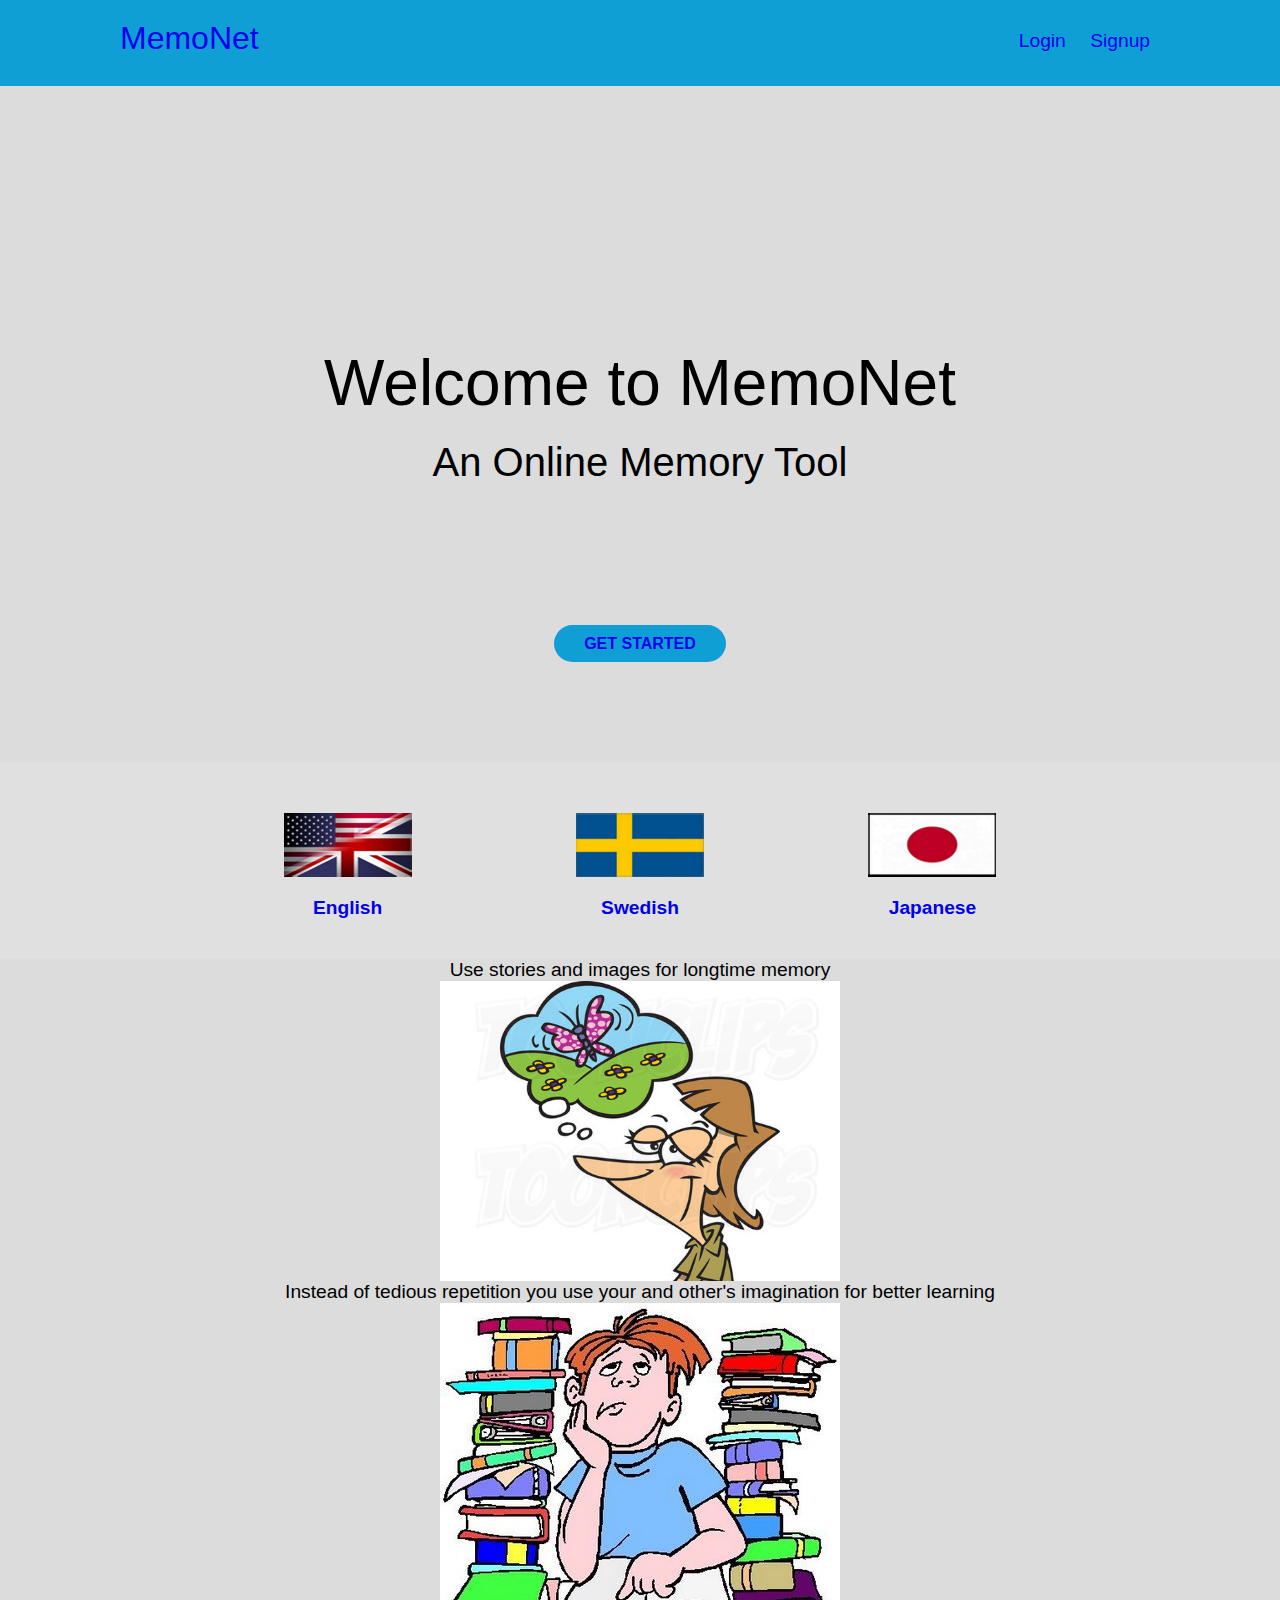
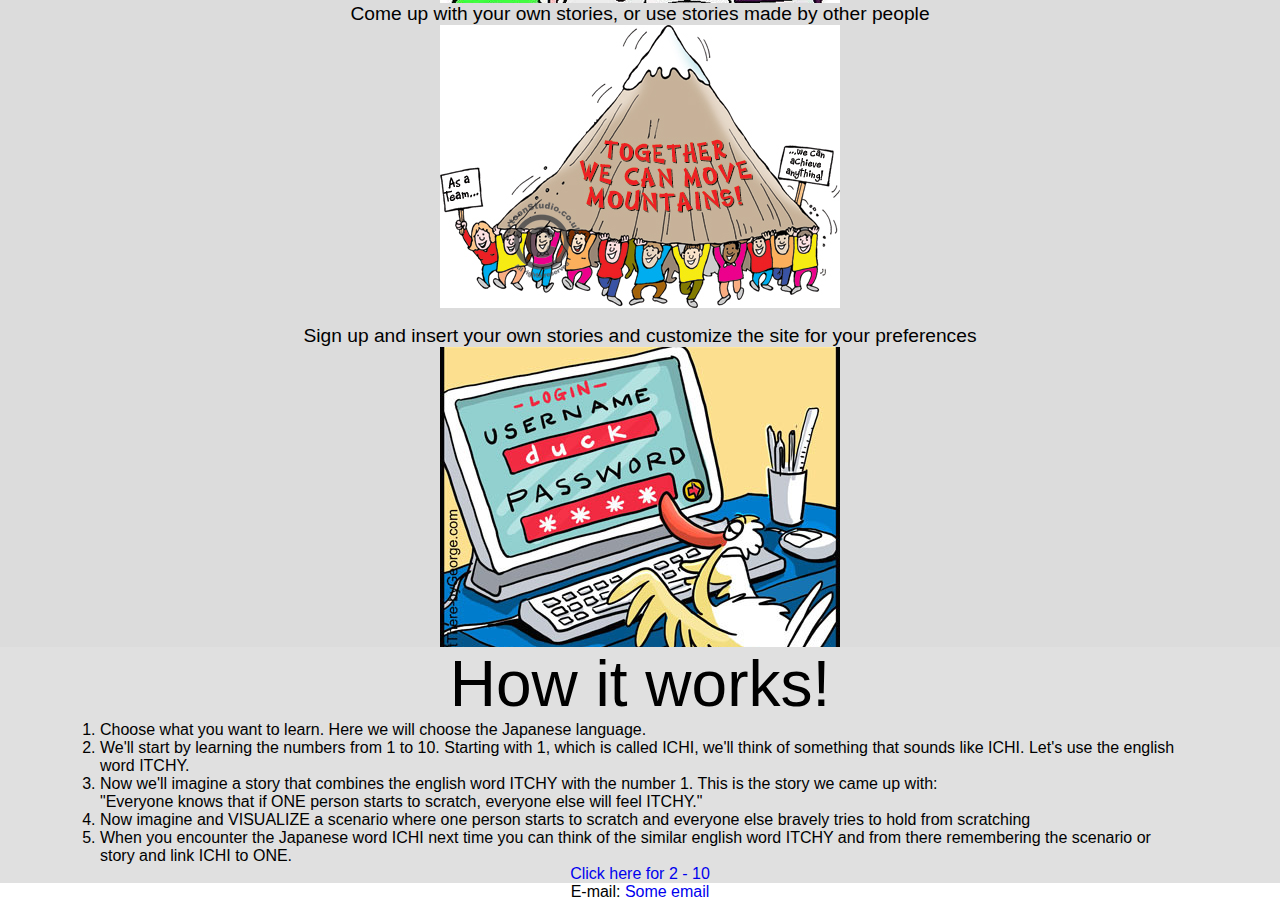
==== index.html @ 6870aa77 "added create user" ====
<!DOCTYPE html>
<html lang="en">
<head>
	<meta charset="utf-8">
	<meta name="author" content="Thomas Hedlund, Michael Hedlund">
	<meta name="description" content="Learn with memory stories">
	<meta name="keywords" content="Japanese, English, Svenska, Glossary">
	<meta name="viewport" content="width=device-width, initial-scale=1.0">
	<link href="style/reset.css" rel="stylesheet">
	<link href="style/style.css" rel="stylesheet">
	<link href="style/sprites.css" rel="stylesheet">
    <title>MemoNet</title>
</head>
<body>
	<header>
		<div id="headerContent">
			<a href="#" id="logo">MemoNet</a>
			<nav id="headerNav">
				<a href="#" id="login">Login</a>
				<a href="#" id="signup">Signup</a>
			</nav>
		</div>
	</header>
	<section id="welcome" class="sectionA">
		<div>
			<h1>Welcome to MemoNet</h1>
			<h2>An Online Memory Tool</h2>
			<nav>
			<a href="#" id="getStarted">GET STARTED</a>
			</nav>
		</div>
	</section>
	<section id="chooseLanguage" class="sectionB">
		<nav>
			<a href="#">
				<div id="english"></div>
				<h3>English</h3>
			</a>
			<a href="#">
				<div id="swedish"></div>
				<h3>Swedish</h3>
			</a>
			<a href="#">
				<div id="japanese"></div>
				<h3>Japanese</h3>
			</a>
		</nav>
	</section>
	<section id="description" class="sectionA">
		<div>
			<h3>Use stories and images for longtime memory</h3>
			<div class="picture" id="imagining"></div>
		</div>
		<div>
			<h3>Instead of tedious repetition you use your and other's imagination
				for better learning</h3>
			<div class="picture" id="studyHard"></div>
		</div>
		<div>
			<h3>Come up with your own stories, or use stories made by other people</h3>
			<div class="picture" id="workTogether"></div>
		</div>
		<div>
			<h3>Sign up and insert your own stories and customize the site for your preferences</h3>
			<div class="picture" id="createUser"></div>
		</div>
	</section>
	<section id="howItWorks" class="sectionB">
		<div>
			<h1>How it works!</h1>
			<ol>
				<li>Choose what you want to learn. Here we will choose the Japanese language.</li>
				<li>We'll start by learning the numbers from 1 to 10. Starting with 1, which is called ICHI, we'll think of something that sounds like ICHI.
					Let's use the english word ITCHY.</li>
				<li>Now we'll imagine a story that combines the english word ITCHY with the number 1. This is the story we came up with: <br>
					"Everyone knows that if ONE person starts to scratch, everyone else will feel ITCHY."</li>
				<li>Now imagine and VISUALIZE a scenario where one person starts to scratch and everyone else bravely tries to hold from scratching</li>
				<li>When you encounter the Japanese word ICHI next time you can think of the similar english word ITCHY and from there remembering the scenario or story and link ICHI to ONE.</li>
			</ol>
			<a href="#">Click here for 2 - 10</a>
		</div>
	</section>
	<footer>
		<p>E-mail: <a href="#">Some email</a></p>
	</footer>
</body>
</html>
---- style/style.css ----
body {
    font-family: Arial, sans-serif;
}
header {
    background: #109fd4;
    width: 100%;
    height: 86px;
    position: fixed;
    top: 0;
    left: 0;
    z-index: 100;
}
a {
    text-decoration: none;
}
a:hover {
    text-decoration: underline;
}
a:visited {
    color: inherit;
}
section {
    width: 100%;
}
.sectionA {
    background-color: #dcdcdc;
}
.sectionB {
    background-color: #e0e0e0;
}
section div, section nav {
    margin: 0 auto;
    width: 100%;
    max-width: 1080px;
    text-align: center;
}
footer {
    text-align: center;
}
h1 {
    font-size: 400%;
}
h2 {
    font-size: 250%;
}
h3 {
    font-size: 120%;
}
#headerContent {
    margin: 0 auto;
    width: 100%;
    max-width: 1080px;
}
#logo {
    font-size: 200%;
    margin: 20px;
    float: left;
    text-decoration: none;
}
#headerNav {
    float: right;
    padding: 30px 20px;
}
#login, #signup {
    font-size: 120%;
    padding: 10px;
}
#menuIcon {
    display: none;
    width: 40px;
    height: 40px;
    background: url(../img/menu-icon.png) center;
}
a:hover#menuIcon {
    border-radius: 4px 4px 0 0;
}
#welcome {
    margin-top: 86px;
}
#welcome div {
    padding-top: 200px;
    padding-bottom: 110px
}
#welcome h1 {
    padding-top: 60px;
}
#welcome h2 {
    padding-top: 20px;
}
#welcome nav {
    margin: 150px 0 0 0;
}
#welcome a {
    background: #109fd4;
    padding: 10px 30px;
    font-weight: bold;
    border-radius: 20px;
}
#chooseLanguage nav {
    padding: 50px 0 40px 0;
}
#chooseLanguage a {
    display: inline-block;
    margin: 0 80px;
}
#chooseLanguage h3 {
    padding-top: 20px;
    font-weight: bold;
}
.picture {
    margin: 0 auto;
}
#howItWorks ol {
    text-align: left;
}
---- style/sprites.css ----
#english, #swedish, #japanese {
    background-image: url(../img/flags.png);
    background-repeat: no-repeat;
}
#english {
    background-position: 0 0;
    width: 128px;
    height: 64px;
}
#swedish {
    background-position: 0 -64px;
    width: 128px;
    height: 64px;
}
#japanese {
    background-position: 0 -128px;
    width: 128px;
    height: 64px;
}
#imagining {
    background-image: url(../img/imagining.jpg);
    background-repeat: no-repeat;
    background-position: 0 0;
    width: 400px;
    height: 300px;
    background-size: 100% auto;
}
#studyHard {
    background-image: url(../img/study-hard.jpg);
    background-repeat: no-repeat;
    background-position: 0 0;
    width: 400px;
    height: 300px;
    background-size: 100% auto;
}
#workTogether {
    background-image: url(../img/workTogether.jpg);
    background-repeat: no-repeat;
    background-position: 0 0;
    width: 400px;
    height: 300px;
    background-size: 100% auto;
}
#createUser {
    background: url(../img/create-user.jpg) no-repeat 0 -45px;
    width: 400px;
    height: 300px;
    background-size: 100% auto;
}
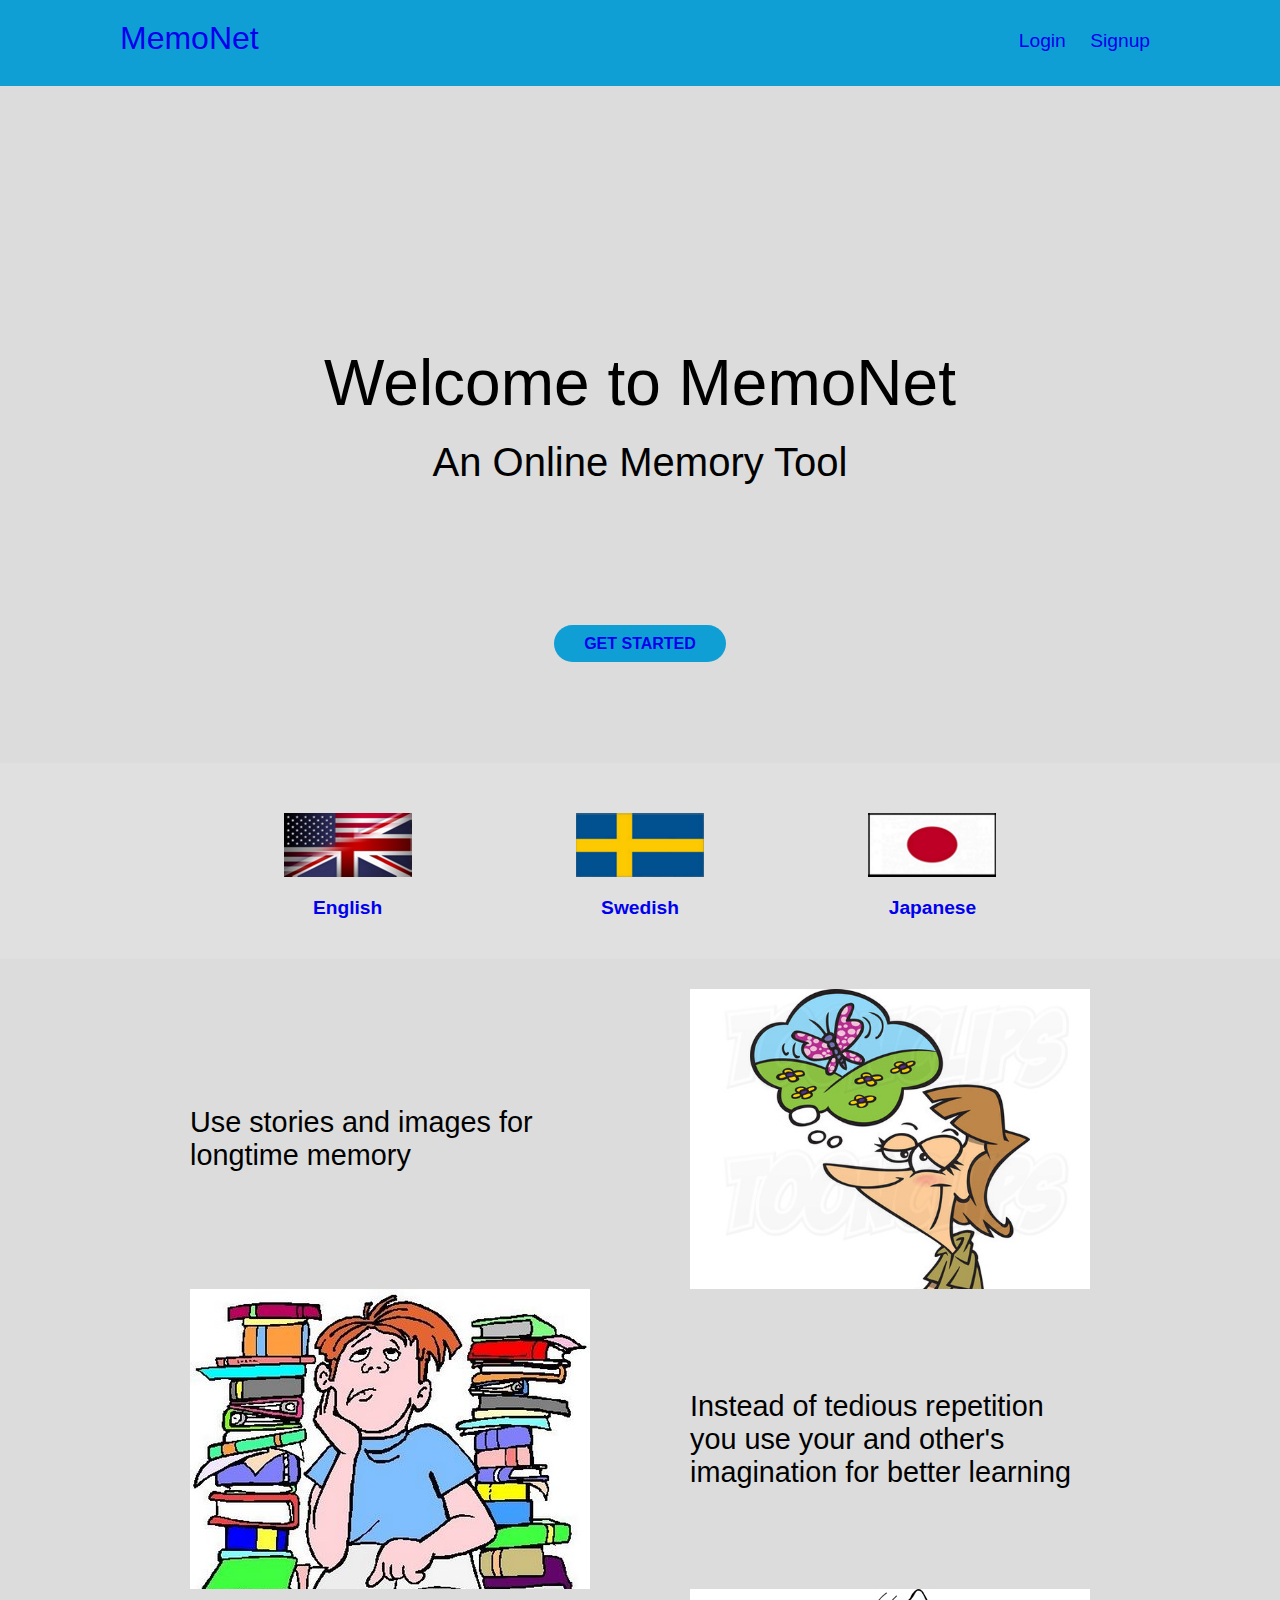
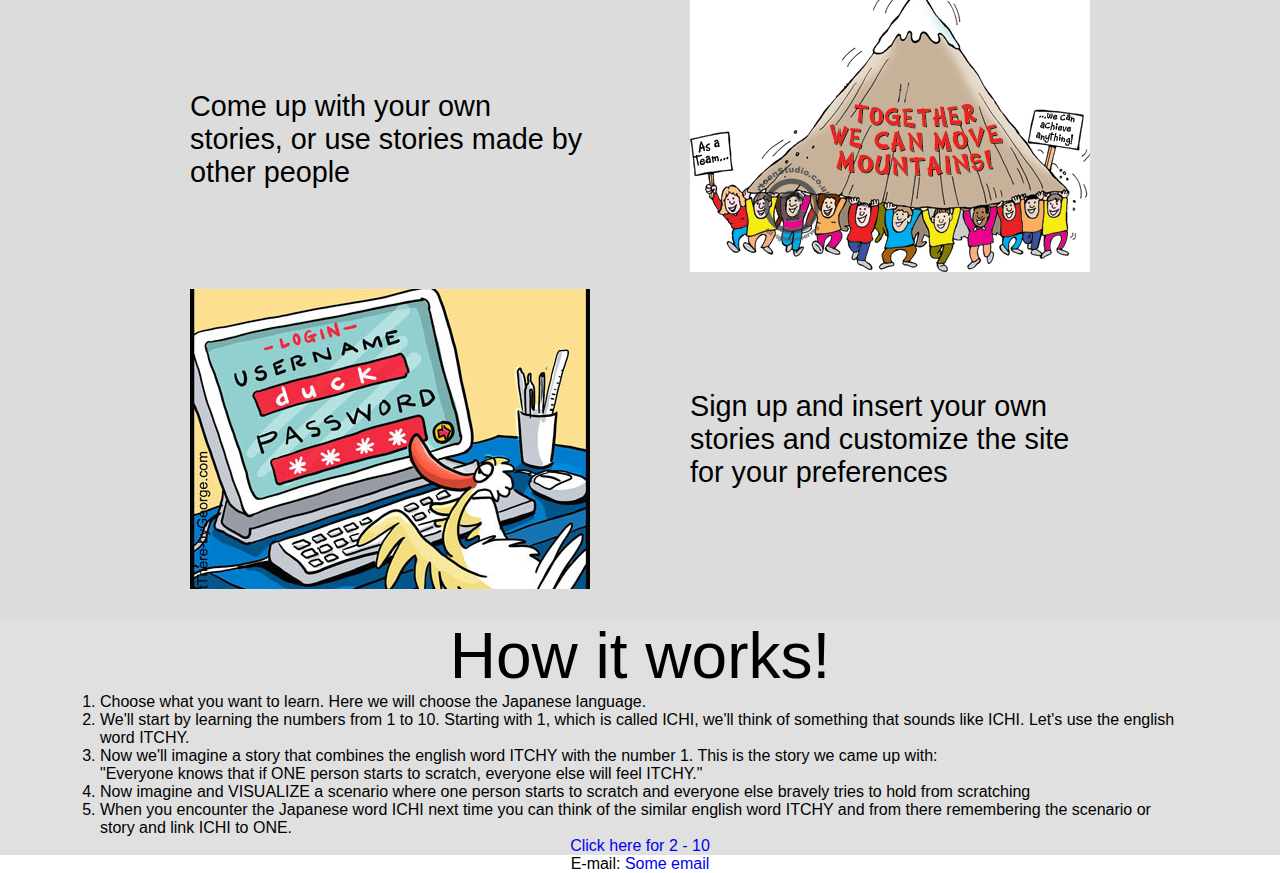
==== commit 66f8ff00: "fixed description div" ====
--- a/index.html
+++ b/index.html
@@ -10,6 +10,9 @@
 	<link href="style/style.css" rel="stylesheet">
 	<link href="style/sprites.css" rel="stylesheet">
     <title>MemoNet</title>
+	<!--[if lt IE 9]>
+  		<script src="https://oss.maxcdn.com/libs/html5shiv/3.7.0/html5shiv.js"></script>
+	<![endif]-->
 </head>
 <body>
 	<header>
@@ -47,22 +50,30 @@
 		</nav>
 	</section>
 	<section id="description" class="sectionA">
-		<div>
-			<h3>Use stories and images for longtime memory</h3>
-			<div class="picture" id="imagining"></div>
+		<div class="descriptionDiv">
+			<div class="left">
+				<h3>Use stories and images for longtime memory</h3>
+			</div>
+			<div class="picture right" id="imagining"></div>
 		</div>
-		<div>
-			<h3>Instead of tedious repetition you use your and other's imagination
-				for better learning</h3>
-			<div class="picture" id="studyHard"></div>
+		<div class="descriptionDiv">
+			<div class="right">
+				<h3>Instead of tedious repetition you use your and other's imagination
+					for better learning</h3>
+			</div>
+			<div class="picture left" id="studyHard"></div>
 		</div>
-		<div>
-			<h3>Come up with your own stories, or use stories made by other people</h3>
-			<div class="picture" id="workTogether"></div>
+		<div class="descriptionDiv">
+			<div class="left">
+				<h3>Come up with your own stories, or use stories made by other people</h3>
+			</div>
+			<div class="picture right" id="workTogether"></div>
 		</div>
-		<div>
-			<h3>Sign up and insert your own stories and customize the site for your preferences</h3>
-			<div class="picture" id="createUser"></div>
+		<div class="descriptionDiv">
+			<div class="right">
+				<h3>Sign up and insert your own stories and customize the site for your preferences</h3>
+			</div>
+			<div class="picture left" id="createUser"></div>
 		</div>
 	</section>
 	<section id="howItWorks" class="sectionB">
--- a/style/style.css
+++ b/style/style.css
@@ -1,5 +1,6 @@
-body {
+body * {
     font-family: Arial, sans-serif;
+    position: relative;
 }
 header {
     background: #109fd4;
@@ -108,8 +109,45 @@
     font-weight: bold;
 }
 .picture {
-    margin: 0 auto;
+    margin: 0 0;
+    display: inline-block;
+    width: 400px;
+    height: 300px;
+}
+.picture.right {
+    float: right;
+}
+.picture.left {
+    float: left;
 }
 #howItWorks ol {
     text-align: left;
+}
+#description {
+    padding-top: 30px;
+    padding-bottom: 30px;
+}
+.descriptionDiv {
+    display: block;
+    width: 900px;
+    height: 300px;
+    margin: 0 auto;
+}
+.descriptionDiv .left {
+    width: 400px;
+    height: 300px;
+    font-size: 150%;
+    display: flex;
+    align-items: center;
+    float: left;
+    text-align: left;
+}
+.descriptionDiv .right {
+    width: 400px;
+    height: 300px;
+    font-size: 150%;
+    display: flex;
+    align-items: center;
+    float: right;
+    text-align: left;
 }--- a/style/sprites.css
+++ b/style/sprites.css
@@ -21,8 +21,6 @@
     background-image: url(../img/imagining.jpg);
     background-repeat: no-repeat;
     background-position: 0 0;
-    width: 400px;
-    height: 300px;
     background-size: 100% auto;
 }
 #studyHard {
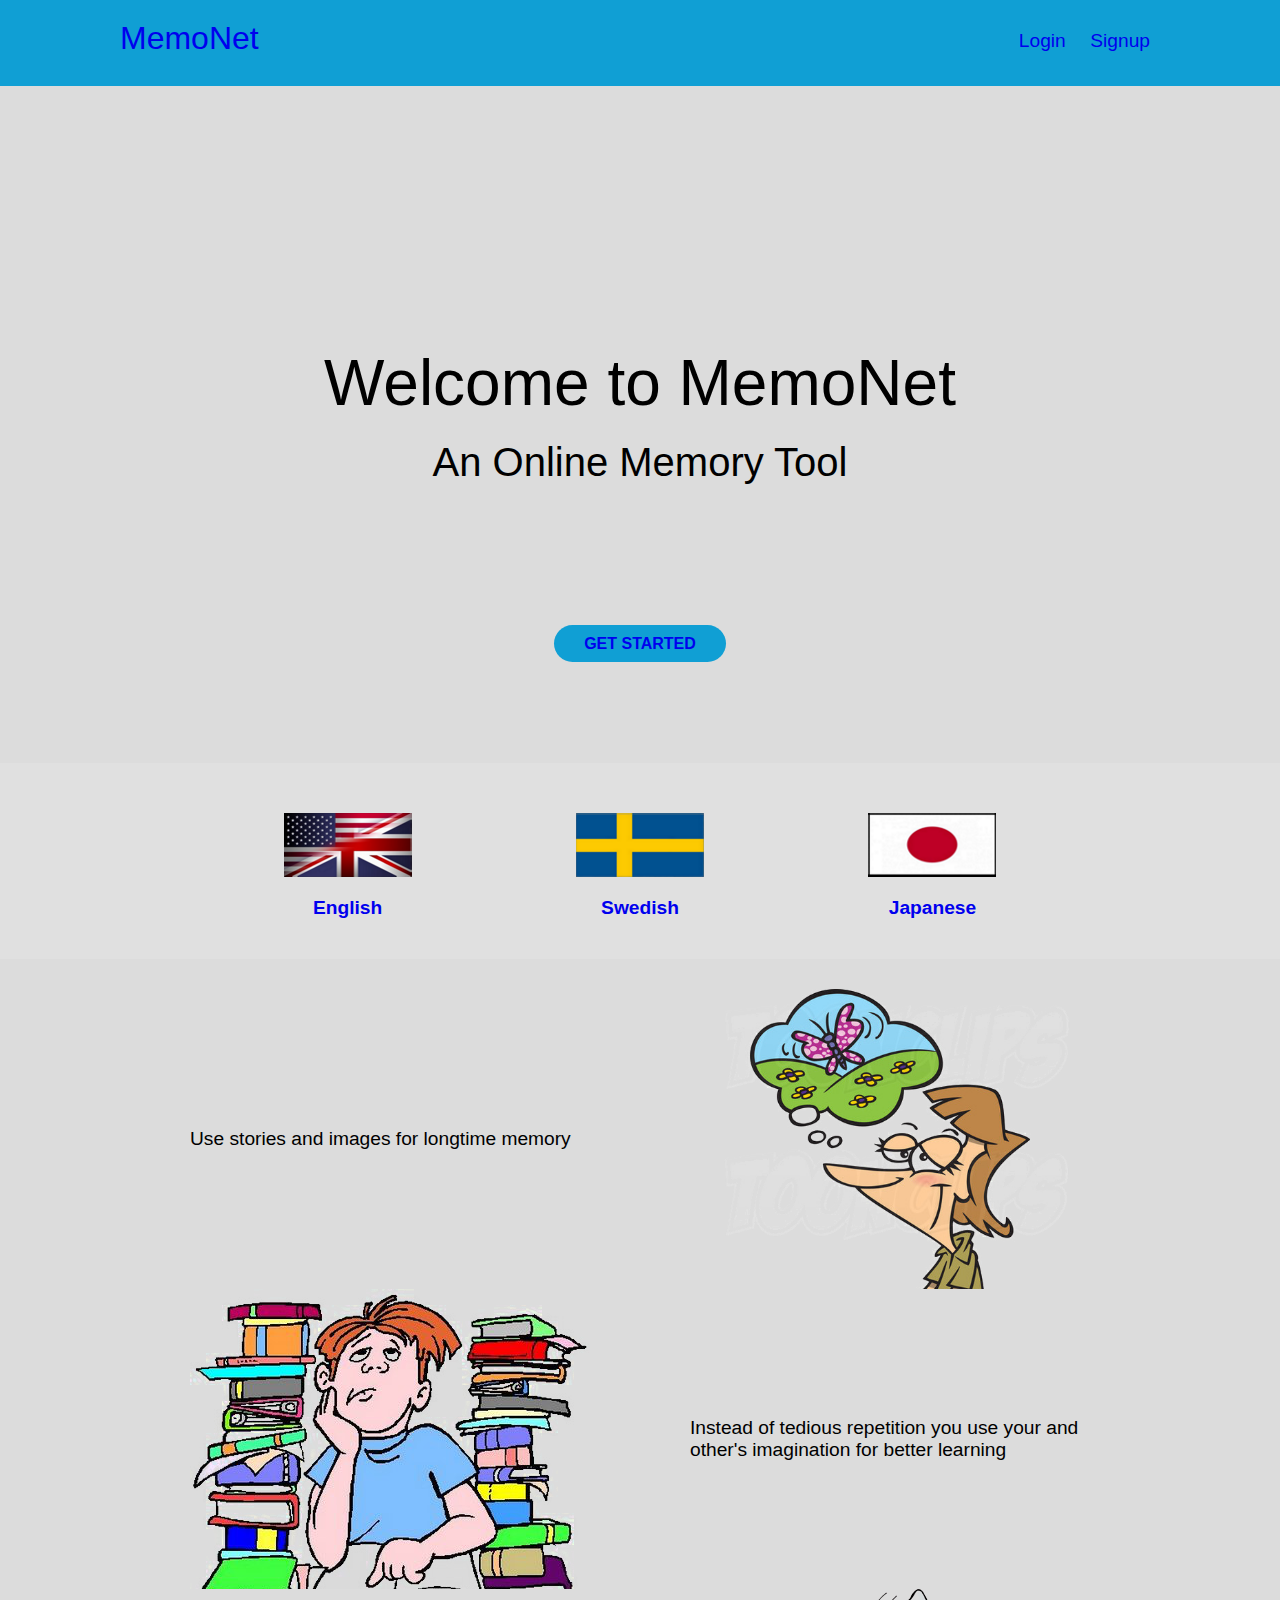
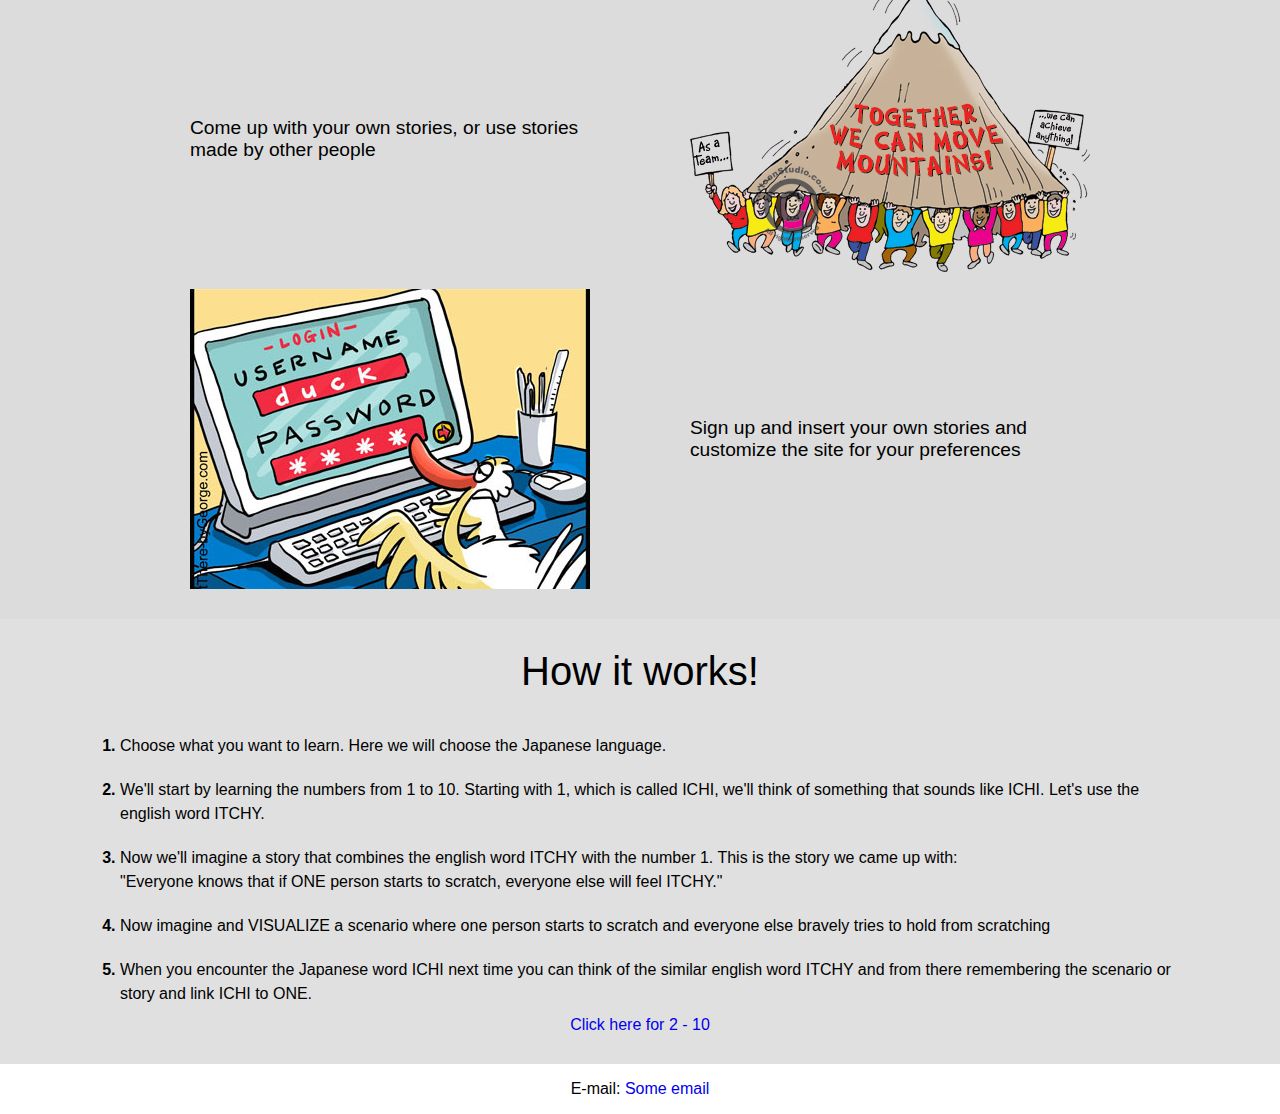
==== commit f6004521: "fixed howItWorks and footer styling" ====
--- a/index.html
+++ b/index.html
@@ -78,15 +78,15 @@
 	</section>
 	<section id="howItWorks" class="sectionB">
 		<div>
-			<h1>How it works!</h1>
+			<h2>How it works!</h1>
 			<ol>
-				<li>Choose what you want to learn. Here we will choose the Japanese language.</li>
-				<li>We'll start by learning the numbers from 1 to 10. Starting with 1, which is called ICHI, we'll think of something that sounds like ICHI.
-					Let's use the english word ITCHY.</li>
-				<li>Now we'll imagine a story that combines the english word ITCHY with the number 1. This is the story we came up with: <br>
-					"Everyone knows that if ONE person starts to scratch, everyone else will feel ITCHY."</li>
-				<li>Now imagine and VISUALIZE a scenario where one person starts to scratch and everyone else bravely tries to hold from scratching</li>
-				<li>When you encounter the Japanese word ICHI next time you can think of the similar english word ITCHY and from there remembering the scenario or story and link ICHI to ONE.</li>
+				<li><p>Choose what you want to learn. Here we will choose the Japanese language.</p></li>
+				<li><p>We'll start by learning the numbers from 1 to 10. Starting with 1, which is called ICHI, we'll think of something that sounds like ICHI.
+					Let's use the english word ITCHY.</p></li>
+				<li><p>Now we'll imagine a story that combines the english word ITCHY with the number 1. This is the story we came up with: <br>
+					"Everyone knows that if ONE person starts to scratch, everyone else will feel ITCHY."</p></li>
+				<li><p>Now imagine and VISUALIZE a scenario where one person starts to scratch and everyone else bravely tries to hold from scratching</p></li>
+				<li><p>When you encounter the Japanese word ICHI next time you can think of the similar english word ITCHY and from there remembering the scenario or story and link ICHI to ONE.</p></li>
 			</ol>
 			<a href="#">Click here for 2 - 10</a>
 		</div>
--- a/style/style.css
+++ b/style/style.css
@@ -36,6 +36,7 @@
     text-align: center;
 }
 footer {
+    padding: 1em 0;
     text-align: center;
 }
 h1 {
@@ -120,8 +121,24 @@
 .picture.left {
     float: left;
 }
+#howItWorks div {
+    padding-bottom: 30px;
+}
 #howItWorks ol {
     text-align: left;
+}
+#howItWorks li {
+    margin-left: 20px;
+    padding: 10px 0;
+    line-height: 150%;
+    font-weight: bold;
+}
+#howItWorks p {
+    font-weight: normal;
+    font-size: 100%;
+}
+#howItWorks h2 {
+    padding: 30px 0;
 }
 #description {
     padding-top: 30px;
@@ -136,7 +153,6 @@
 .descriptionDiv .left {
     width: 400px;
     height: 300px;
-    font-size: 150%;
     display: flex;
     align-items: center;
     float: left;
@@ -145,7 +161,6 @@
 .descriptionDiv .right {
     width: 400px;
     height: 300px;
-    font-size: 150%;
     display: flex;
     align-items: center;
     float: right;
--- a/style/sprites.css
+++ b/style/sprites.css
@@ -18,30 +18,24 @@
     height: 64px;
 }
 #imagining {
-    background-image: url(../img/imagining.jpg);
+    background-image: url(../img/imagining.png);
     background-repeat: no-repeat;
     background-position: 0 0;
     background-size: 100% auto;
 }
 #studyHard {
-    background-image: url(../img/study-hard.jpg);
+    background-image: url(../img/study-hard.png);
     background-repeat: no-repeat;
     background-position: 0 0;
-    width: 400px;
-    height: 300px;
     background-size: 100% auto;
 }
 #workTogether {
-    background-image: url(../img/workTogether.jpg);
+    background-image: url(../img/workTogether.png);
     background-repeat: no-repeat;
     background-position: 0 0;
-    width: 400px;
-    height: 300px;
     background-size: 100% auto;
 }
 #createUser {
     background: url(../img/create-user.jpg) no-repeat 0 -45px;
-    width: 400px;
-    height: 300px;
     background-size: 100% auto;
 }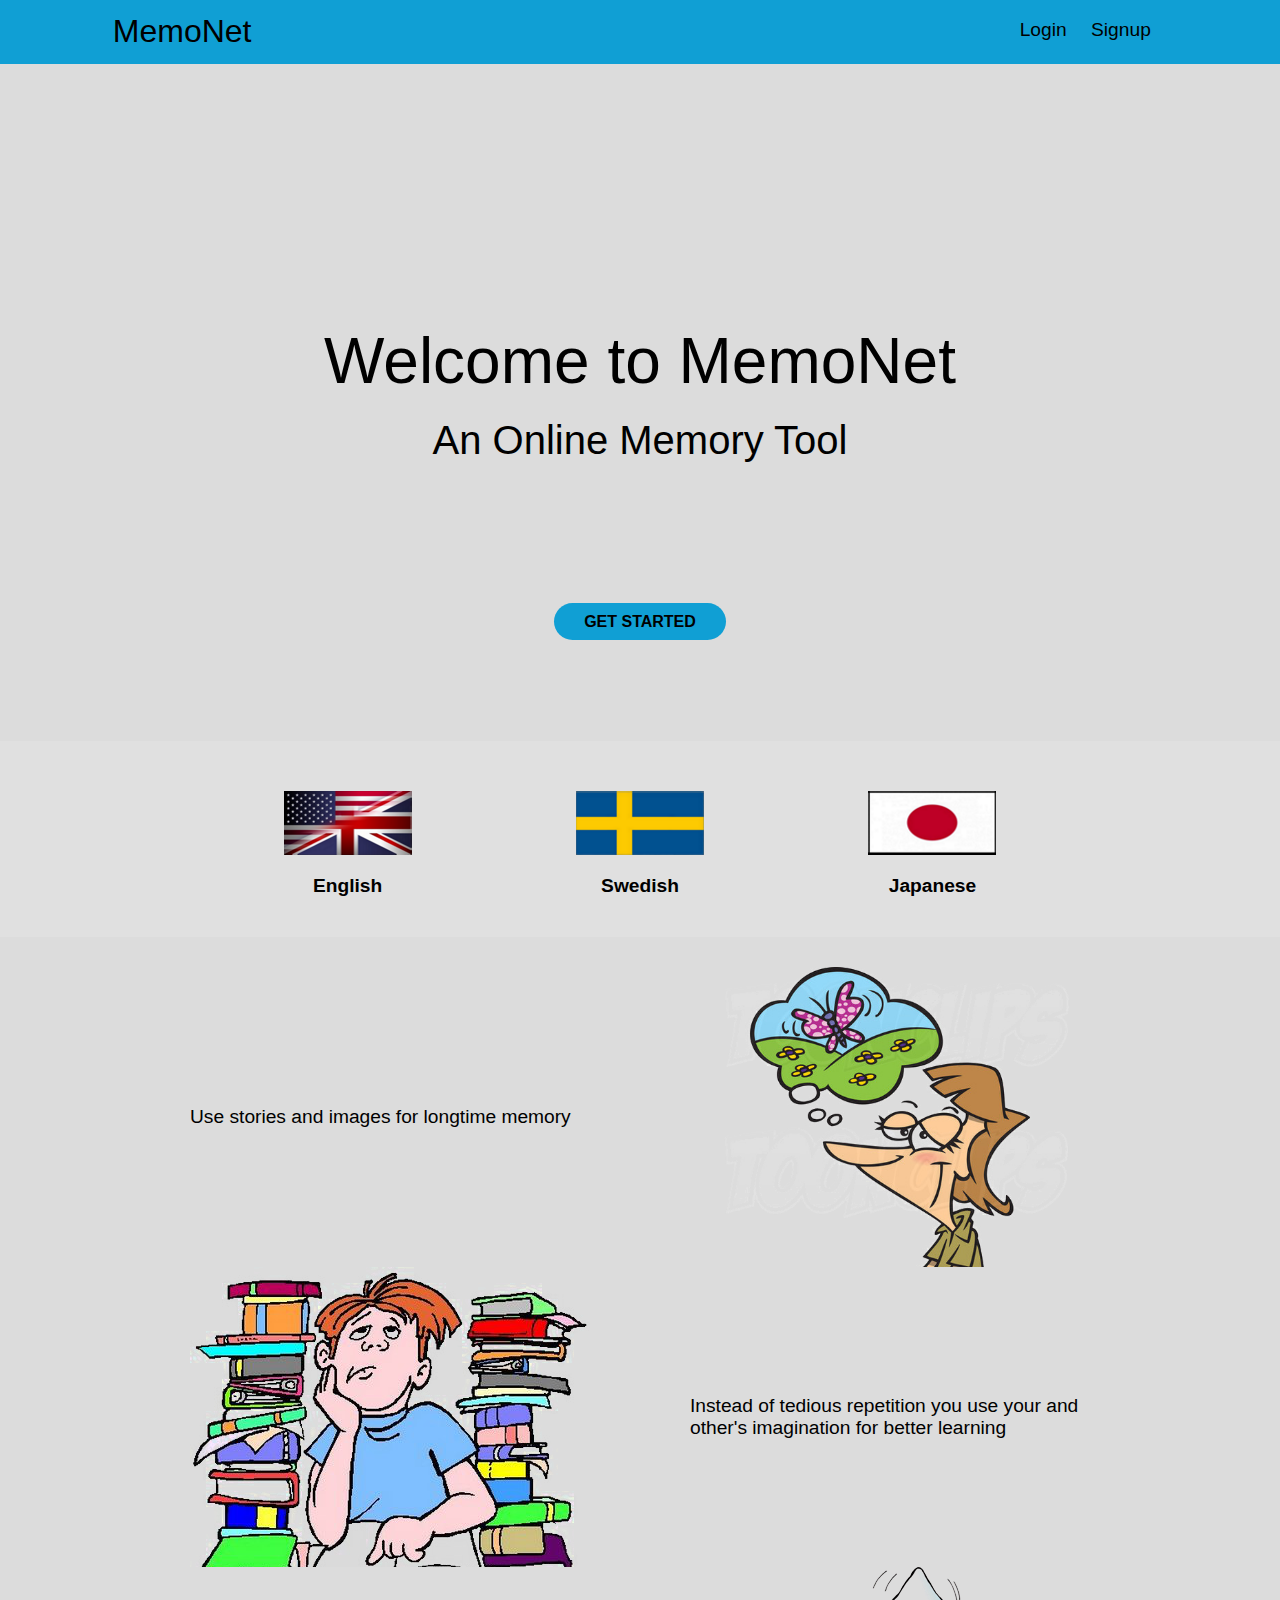
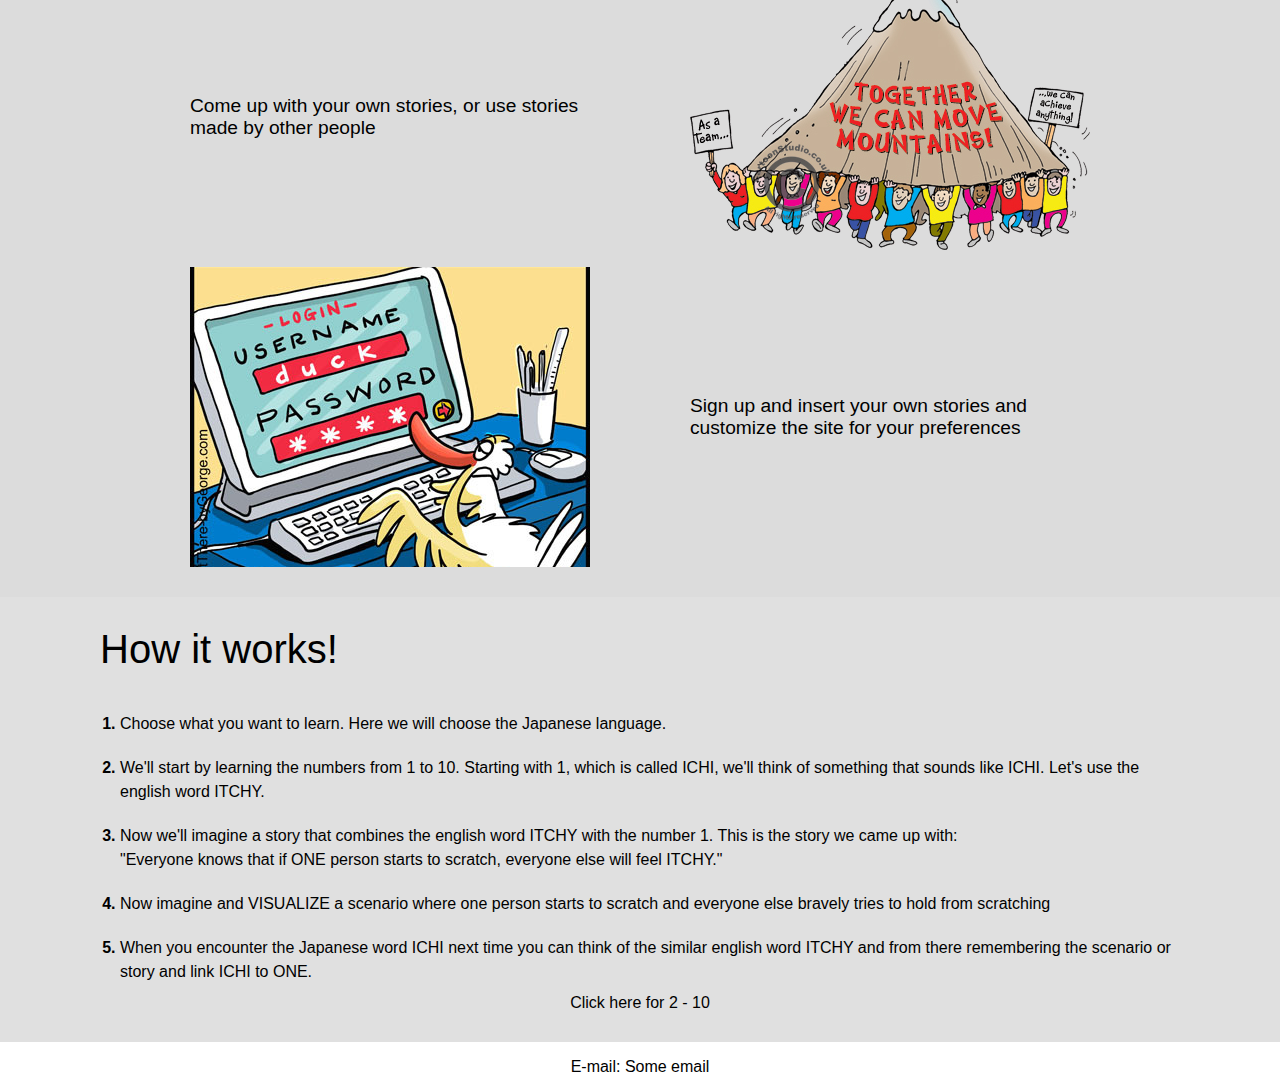
==== commit 337edd82: "added japanese.html" ====
--- a/index.html
+++ b/index.html
@@ -43,7 +43,7 @@
 				<div id="swedish"></div>
 				<h3>Swedish</h3>
 			</a>
-			<a href="#">
+			<a href="japanese.html">
 				<div id="japanese"></div>
 				<h3>Japanese</h3>
 			</a>
--- a/style/style.css
+++ b/style/style.css
@@ -5,7 +5,7 @@
 header {
     background: #109fd4;
     width: 100%;
-    height: 86px;
+    height: 4em;
     position: fixed;
     top: 0;
     left: 0;
@@ -13,6 +13,7 @@
 }
 a {
     text-decoration: none;
+    color: #000;
 }
 a:hover {
     text-decoration: underline;
@@ -55,13 +56,13 @@
 }
 #logo {
     font-size: 200%;
-    margin: 20px;
+    padding: 0.4em;
     float: left;
     text-decoration: none;
 }
 #headerNav {
     float: right;
-    padding: 30px 20px;
+    padding: 1.2em 1.2em;
 }
 #login, #signup {
     font-size: 120%;
@@ -77,7 +78,7 @@
     border-radius: 4px 4px 0 0;
 }
 #welcome {
-    margin-top: 86px;
+    margin-top: 4em;
 }
 #welcome div {
     padding-top: 200px;
@@ -139,6 +140,7 @@
 }
 #howItWorks h2 {
     padding: 30px 0;
+    text-align: left;
 }
 #description {
     padding-top: 30px;
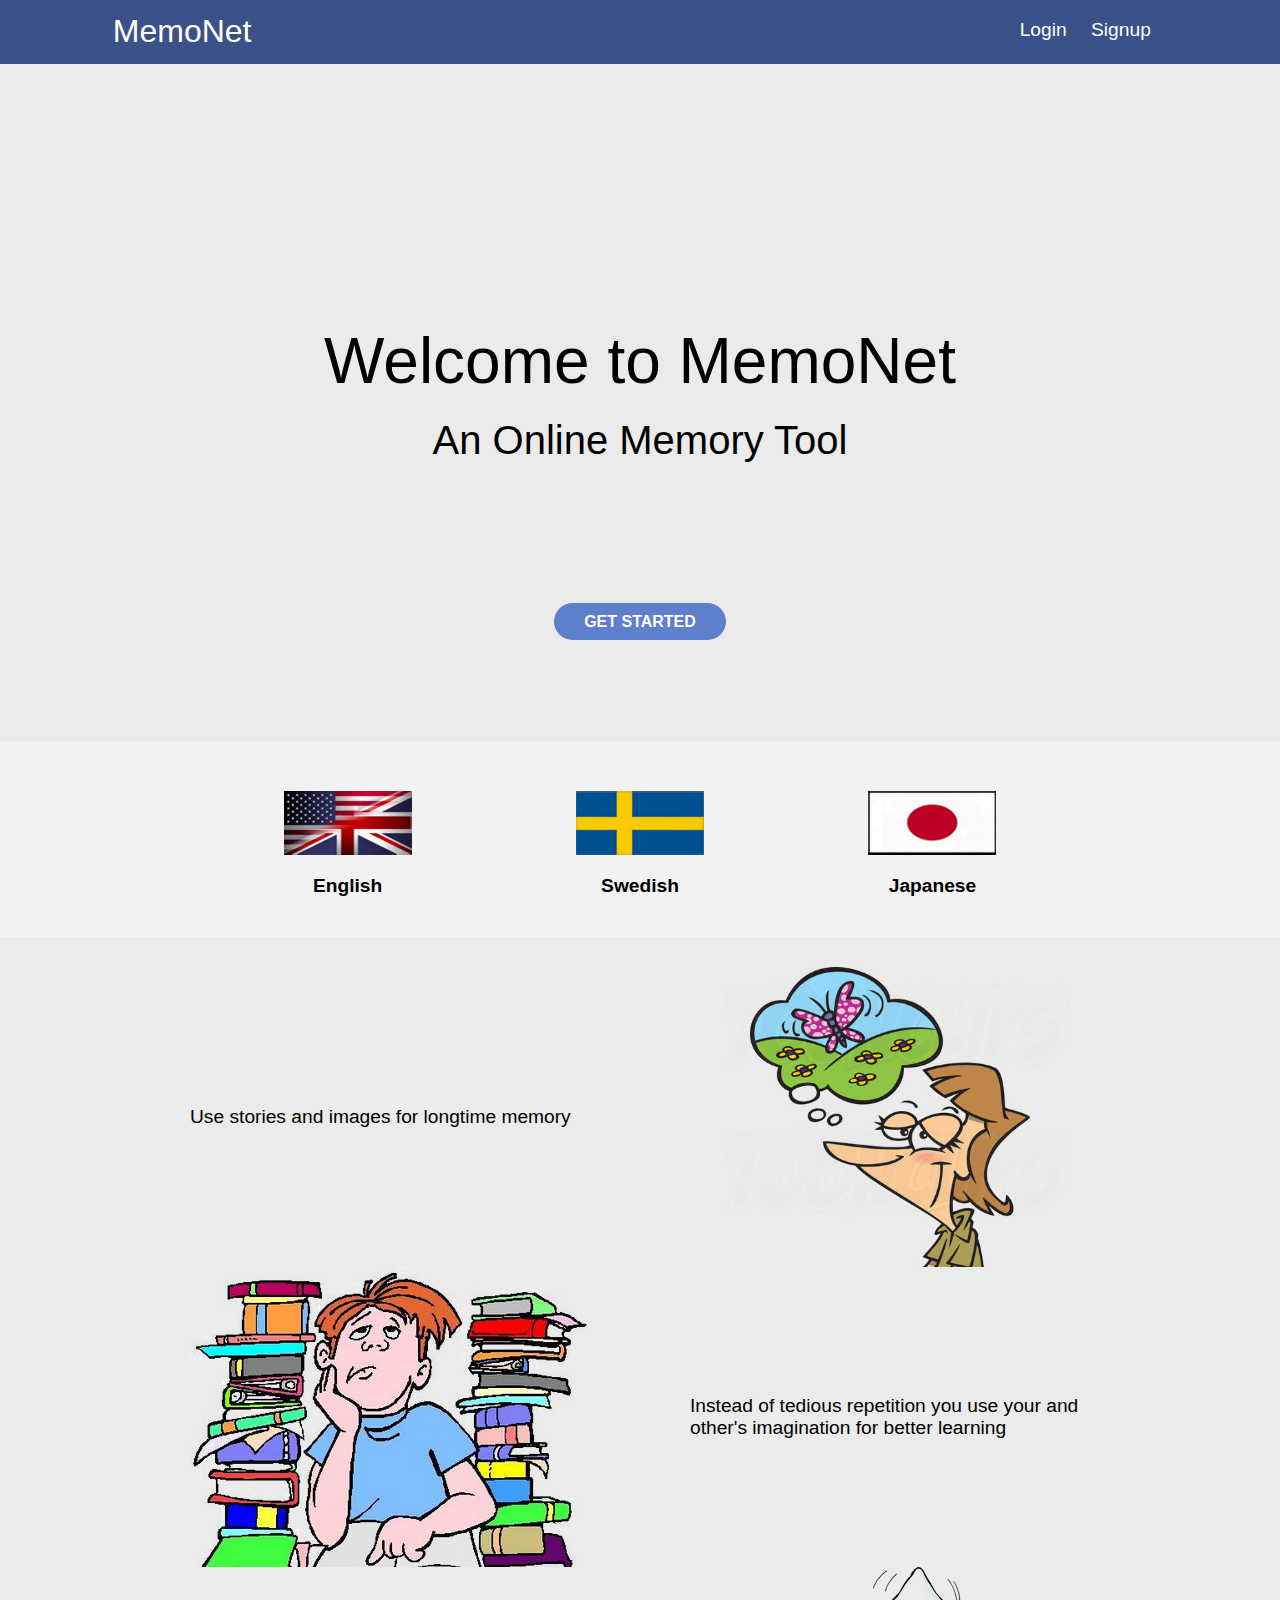
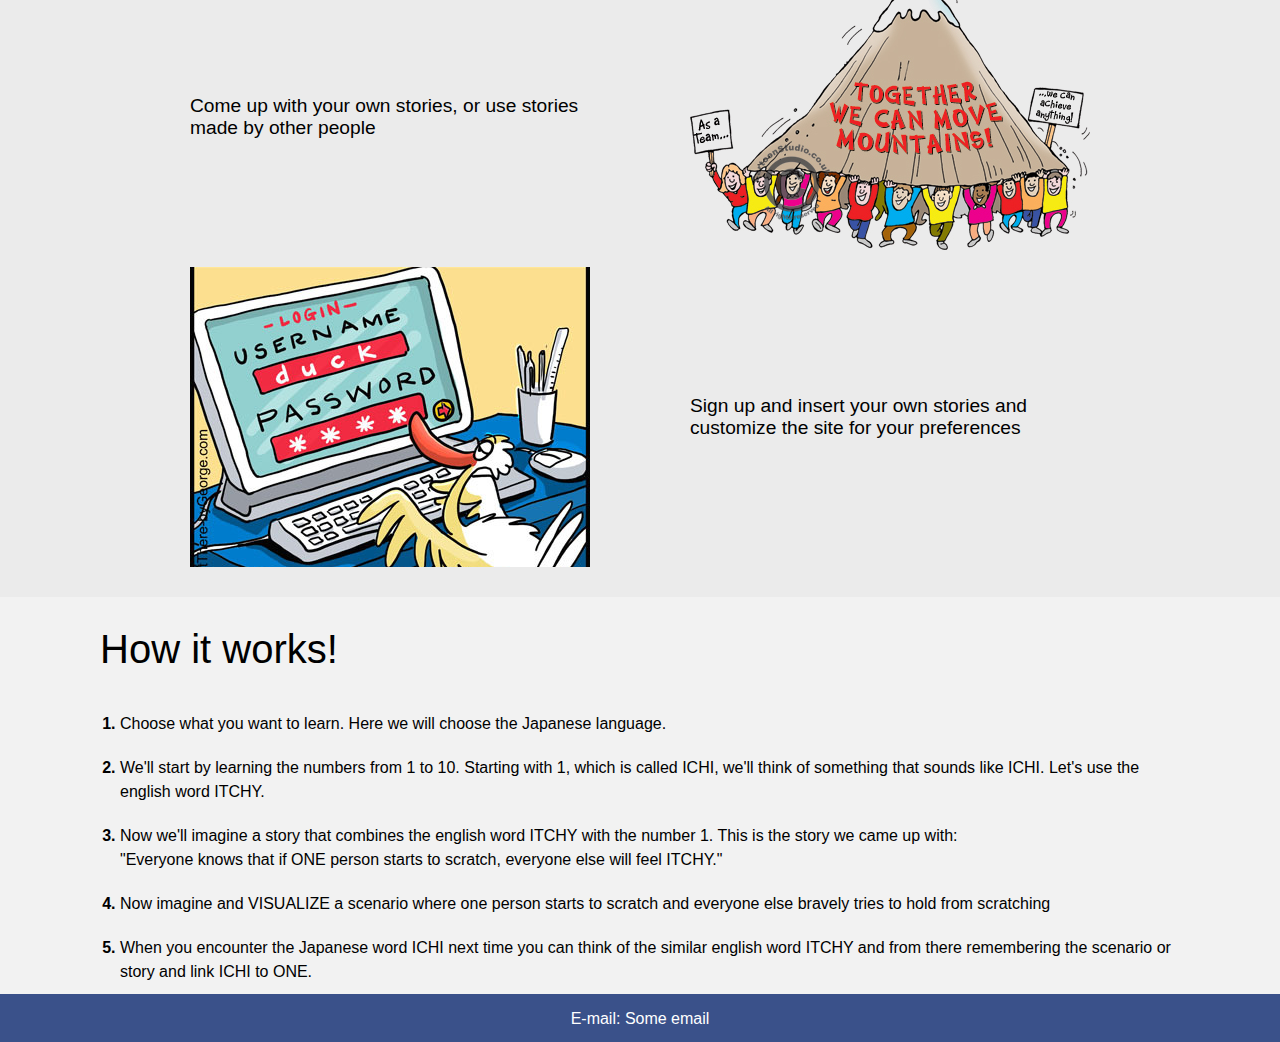
==== commit 623e24c5: "small css fixes" ====
--- a/index.html
+++ b/index.html
@@ -15,9 +15,10 @@
 	<![endif]-->
 </head>
 <body>
+	<div id="wrapper">
 	<header>
 		<div id="headerContent">
-			<a href="#" id="logo">MemoNet</a>
+			<a href="index.html" id="logo">MemoNet</a>
 			<nav id="headerNav">
 				<a href="#" id="login">Login</a>
 				<a href="#" id="signup">Signup</a>
@@ -94,5 +95,6 @@
 	<footer>
 		<p>E-mail: <a href="#">Some email</a></p>
 	</footer>
+	</div>
 </body>
 </html>--- a/style/style.css
+++ b/style/style.css
@@ -1,19 +1,29 @@
+html, body {
+    margin: 0;
+    padding: 0;
+    height: 100%;
+}
 body * {
     font-family: Arial, sans-serif;
     position: relative;
 }
+#wrapper {
+    min-height: 100%;
+    position: relative;
+}
 header {
-    background: #109fd4;
+    background: #3A518A;
     width: 100%;
     height: 4em;
     position: fixed;
     top: 0;
     left: 0;
     z-index: 100;
+    color: #ffffff;
 }
 a {
     text-decoration: none;
-    color: #000;
+    color: #ffffff;
 }
 a:hover {
     text-decoration: underline;
@@ -25,10 +35,10 @@
     width: 100%;
 }
 .sectionA {
-    background-color: #dcdcdc;
+    background-color: #EBEBEB;
 }
 .sectionB {
-    background-color: #e0e0e0;
+    background-color: #F2F2F2;
 }
 section div, section nav {
     margin: 0 auto;
@@ -37,8 +47,15 @@
     text-align: center;
 }
 footer {
+    bottom: 0;
+    left: 0;
+    height: 1em;
+    width: 100%;
+    position: absolute;
+    background-color: #3A518A;
     padding: 1em 0;
     text-align: center;
+    color: #ffffff;
 }
 h1 {
     font-size: 400%;
@@ -94,7 +111,7 @@
     margin: 150px 0 0 0;
 }
 #welcome a {
-    background: #109fd4;
+    background: #5E7FCC;
     padding: 10px 30px;
     font-weight: bold;
     border-radius: 20px;
@@ -105,6 +122,7 @@
 #chooseLanguage a {
     display: inline-block;
     margin: 0 80px;
+    color: #000;
 }
 #chooseLanguage h3 {
     padding-top: 20px;
--- a/style/sprites.css
+++ b/style/sprites.css
@@ -38,4 +38,8 @@
 #createUser {
     background: url(../img/create-user.jpg) no-repeat 0 -45px;
     background-size: 100% auto;
+}
+#categoryArrow {
+    background: url(../img/category-arrow.png) no-repeat 0 0;
+    background-size: 80% auto;
 }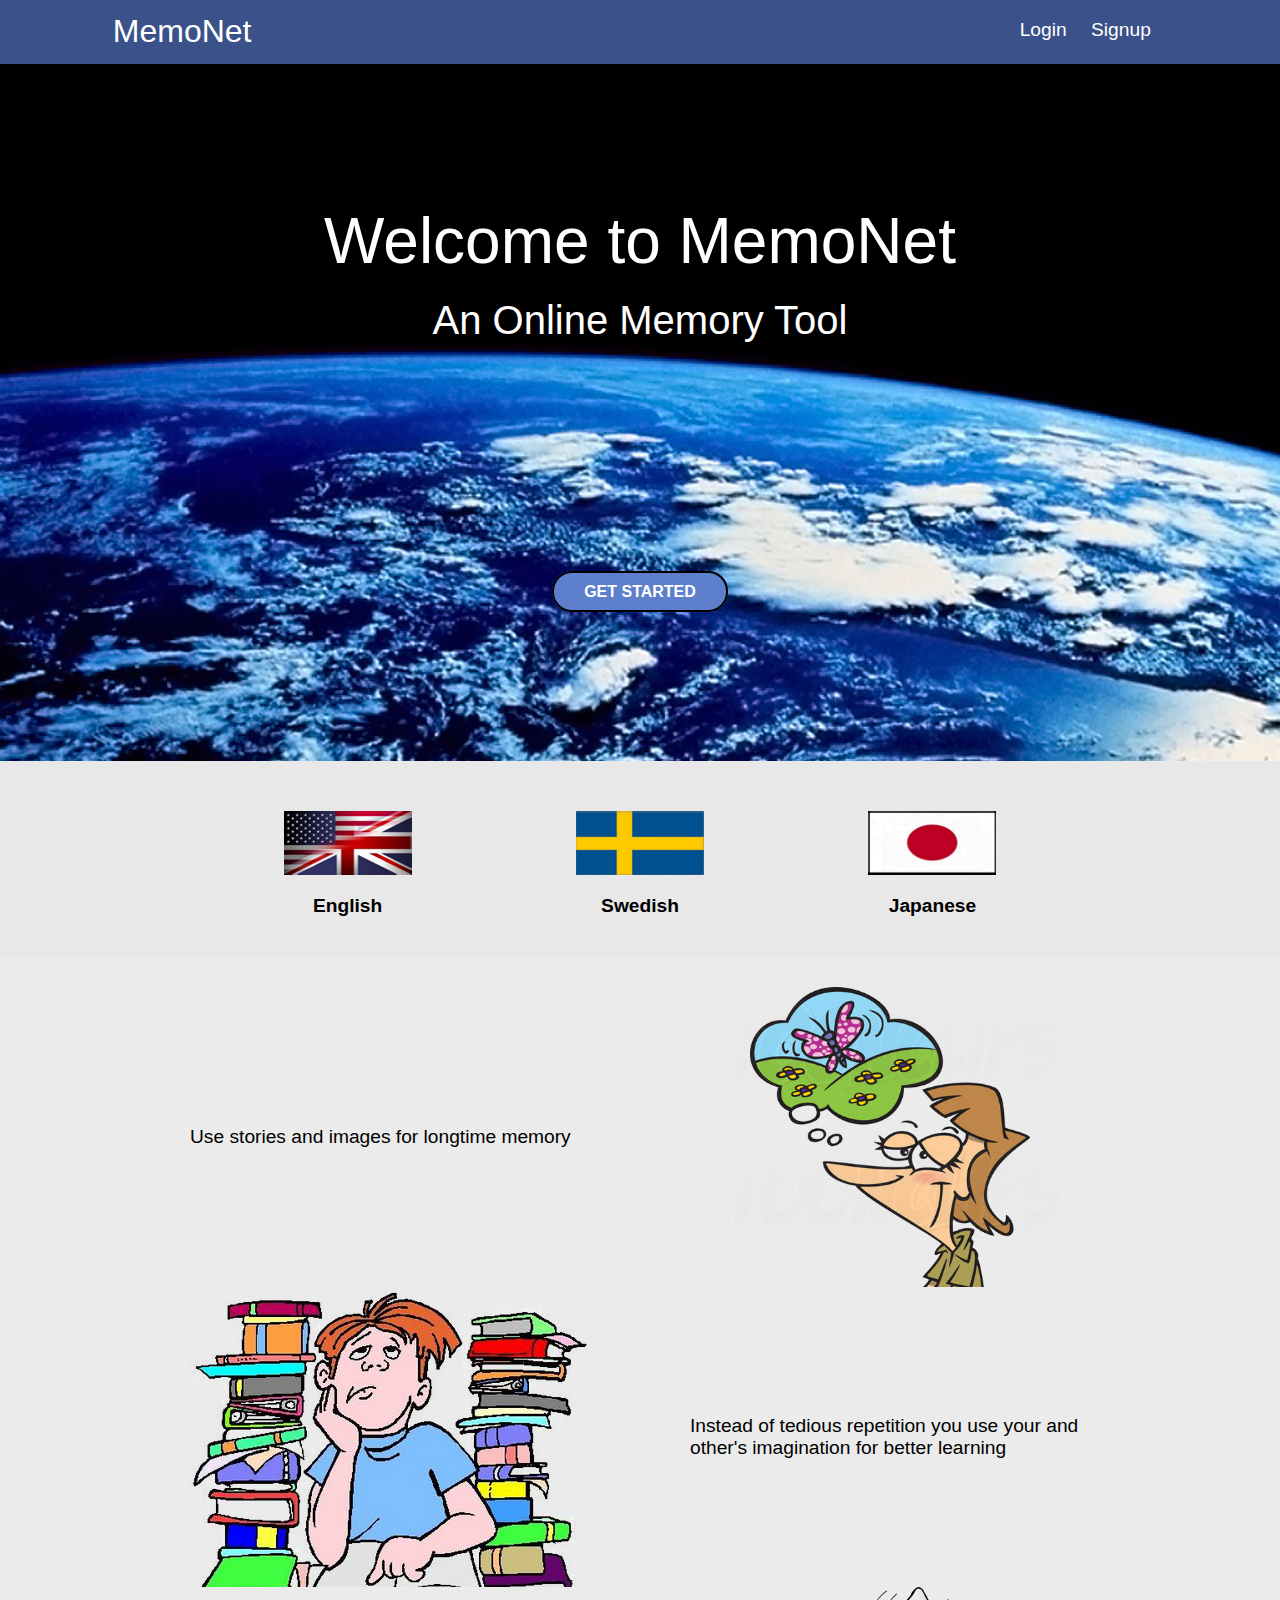
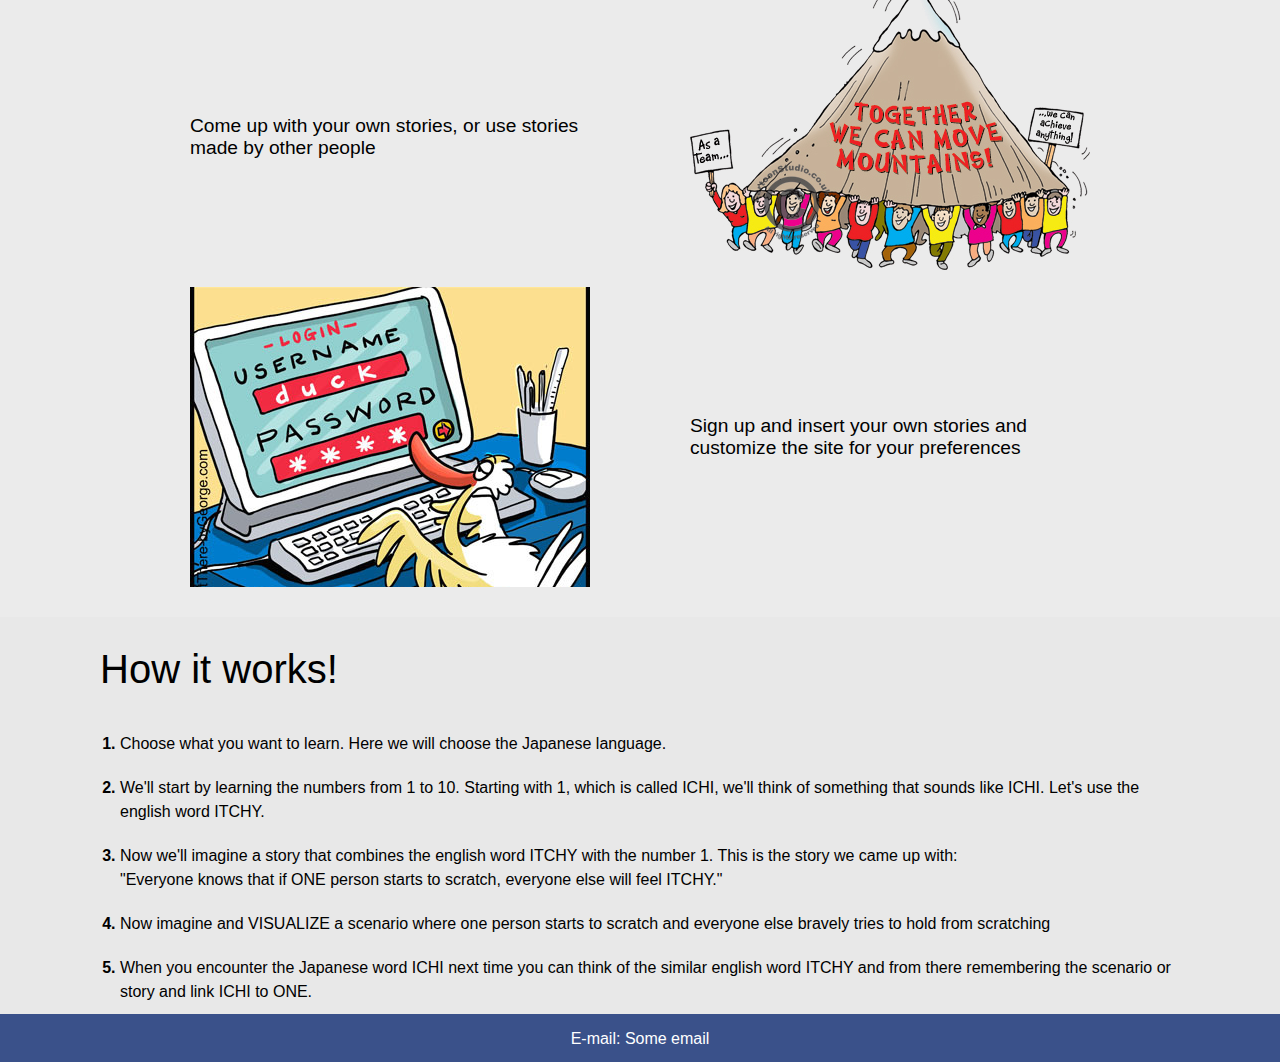
==== commit dea3d441: "Now you can switch subject" ====
--- a/index.html
+++ b/index.html
@@ -7,7 +7,8 @@
 	<meta name="keywords" content="Japanese, English, Svenska, Glossary">
 	<meta name="viewport" content="width=device-width, initial-scale=1.0">
 	<link href="style/reset.css" rel="stylesheet">
-	<link href="style/style.css" rel="stylesheet">
+	<link href="style/general.css" rel="stylesheet">
+	<link href="style/index.css" rel="stylesheet">
 	<link href="style/sprites.css" rel="stylesheet">
     <title>MemoNet</title>
 	<!--[if lt IE 9]>
@@ -36,15 +37,15 @@
 	</section>
 	<section id="chooseLanguage" class="sectionB">
 		<nav>
-			<a href="#">
+			<a href="subject.html?s=English">
 				<div id="english"></div>
 				<h3>English</h3>
 			</a>
-			<a href="#">
+			<a href="subject.html?s=Swedish">
 				<div id="swedish"></div>
 				<h3>Swedish</h3>
 			</a>
-			<a href="japanese.html">
+			<a href="subject.html?s=Japanese">
 				<div id="japanese"></div>
 				<h3>Japanese</h3>
 			</a>
--- a/style/general.css
+++ b/style/general.css
@@ -0,0 +1,144 @@
+html, body {
+    margin: 0;
+    padding: 0;
+    height: 100%;
+}
+body {
+    background-color: #EBEBEB;
+}
+#wrapper {
+    min-height: 100%;
+    position: relative;
+}
+body *::-webkit-scrollbar-track
+{
+	-webkit-box-shadow: inset 0 0 6px rgba(0,0,0,0.3);
+    box-shadow: inset 0 0 6px rgba(0,0,0,0.3);
+	background-color: #F5F5F5;
+}
+
+body *::-webkit-scrollbar
+{
+	width: 0.4em;
+	background-color: #F5F5F5;
+}
+
+body *::-webkit-scrollbar-thumb
+{
+	background-color: darkred;
+}
+body * {
+    font-family: Arial, sans-serif;
+    position: relative;
+}
+header, nav, footer {
+    color: #ffffff;
+}
+a {
+    text-decoration: none;
+    color: inherit;
+}
+a:hover {
+    font-weight: bold;
+}
+a:visited {
+    color: inherit;
+}
+h1 {
+    font-size: 400%;
+}
+h2 {
+    font-size: 250%;
+}
+h3 {
+    font-size: 120%;
+}
+header {
+    background-color: #3A518A;
+    width: 100%;
+    height: 4em;
+    position: fixed;
+    top: 0;
+    left: 0;
+    z-index: 100;
+}
+.headerContent {
+    margin: 0 auto;
+    width: 100%;
+    max-width: 1080px;
+}
+footer {
+    bottom: 0;
+    left: 0;
+    height: 1em;
+    width: 100%;
+    position: absolute;
+    background-color: #3A518A;
+    padding: 1em 0;
+    text-align: center;
+}
+header #logo {
+    font-size: 200%;
+    padding: 0.4em;
+    float: left;
+    text-decoration: none;
+}
+header #headerNav {
+    float: right;
+    padding: 1.2em 1.2em;
+}
+header #login, header #signup {
+    font-size: 120%;
+    padding: 10px;
+}
+input[type=button] {
+    -moz-box-shadow:inset 0px 1px 0px 0px #cf866c;
+	-webkit-box-shadow:inset 0px 1px 0px 0px #cf866c;
+	box-shadow:inset 0px 1px 0px 0px #cf866c;
+	background:-webkit-gradient(linear, left top, left bottom, color-stop(0.05, #d0451b), color-stop(1, #bc3315));
+	background:-moz-linear-gradient(top, #d0451b 5%, #bc3315 100%);
+	background:-webkit-linear-gradient(top, #d0451b 5%, #bc3315 100%);
+	background:-o-linear-gradient(top, #d0451b 5%, #bc3315 100%);
+	background:-ms-linear-gradient(top, #d0451b 5%, #bc3315 100%);
+	background:linear-gradient(to bottom, #d0451b 5%, #bc3315 100%);
+	filter:progid:DXImageTransform.Microsoft.gradient(startColorstr='#d0451b', endColorstr='#bc3315',GradientType=0);
+	background-color:#d0451b;
+	-moz-border-radius:3px;
+	-webkit-border-radius:3px;
+	border-radius:3px;
+	border:1px solid #942911;
+	color:#ffffff;
+	padding:6px 24px;
+	text-decoration:none;
+	text-shadow:0px 1px 0px #854629;
+    cursor: pointer;
+}
+input[type=button]:hover {
+    background:-webkit-gradient(linear, left top, left bottom, color-stop(0.05, #bc3315), color-stop(1, #d0451b));
+	background:-moz-linear-gradient(top, #bc3315 5%, #d0451b 100%);
+	background:-webkit-linear-gradient(top, #bc3315 5%, #d0451b 100%);
+	background:-o-linear-gradient(top, #bc3315 5%, #d0451b 100%);
+	background:-ms-linear-gradient(top, #bc3315 5%, #d0451b 100%);
+	background:linear-gradient(to bottom, #bc3315 5%, #d0451b 100%);
+	filter:progid:DXImageTransform.Microsoft.gradient(startColorstr='#bc3315', endColorstr='#d0451b',GradientType=0);
+	background-color:#bc3315;
+}
+.hideDropdown {
+    display: none;
+}
+.submit {
+    text-align: center;
+    display: block;
+    margin-left: auto !important;
+    margin-right: auto !important;
+    margin-top: 0.3em !important;
+}
+.deleteButton {
+    position: absolute;
+    background: url(../img/trashcans.png) no-repeat 0 0;
+    background-size: 200% auto;
+    cursor: pointer;
+}
+.deleteButton:hover {
+    background-position: -34px 0;
+}--- a/style/index.css
+++ b/style/index.css
@@ -0,0 +1,194 @@
+html, body {
+    margin: 0;
+    padding: 0;
+    height: 100%;
+}
+body * {
+    font-family: Arial, sans-serif;
+    position: relative;
+}
+#wrapper {
+    min-height: 100%;
+    position: relative;
+}
+header {
+    background: #3A518A;
+    width: 100%;
+    height: 4em;
+    position: fixed;
+    top: 0;
+    left: 0;
+    z-index: 100;
+    color: #ffffff;
+}
+a {
+    text-decoration: none;
+    color: #ffffff;
+}
+a:hover {
+    text-decoration: underline;
+}
+a:visited {
+    color: inherit;
+}
+section {
+    width: 100%;
+}
+.sectionA {
+    background-color: #EBEBEB;
+}
+.sectionB {
+    background-color: #E8E8E8;
+}
+section div, section nav {
+    margin: 0 auto;
+    width: 100%;
+    max-width: 1080px;
+    text-align: center;
+}
+footer {
+    bottom: 0;
+    left: 0;
+    height: 1em;
+    width: 100%;
+    position: absolute;
+    background-color: #3A518A;
+    padding: 1em 0;
+    text-align: center;
+    color: #ffffff;
+}
+h1 {
+    font-size: 400%;
+}
+h2 {
+    font-size: 250%;
+}
+h3 {
+    font-size: 120%;
+}
+#headerContent {
+    margin: 0 auto;
+    width: 100%;
+    max-width: 1080px;
+}
+#logo {
+    font-size: 200%;
+    padding: 0.4em;
+    float: left;
+    text-decoration: none;
+}
+#headerNav {
+    float: right;
+    padding: 1.2em 1.2em;
+}
+#login, #signup {
+    font-size: 120%;
+    padding: 10px;
+}
+#menuIcon {
+    display: none;
+    width: 40px;
+    height: 40px;
+    background: url(../img/menu-icon.png) center;
+}
+a:hover#menuIcon {
+    border-radius: 4px 4px 0 0;
+}
+#welcome {
+    background: url(../img/earth.jpg) no-repeat 0 0;
+    margin-top: 4em;
+}
+#welcome h1, #welcome h2 {
+    color: #ffffff;
+    text-shadow: -1px 0 black, 0 1px black, 1px 0 black, 0 -1px black;
+}
+#welcome div {
+    padding-top: 5em;
+    padding-bottom: 10em;
+}
+#welcome h1 {
+    padding-top: 60px;
+}
+#welcome h2 {
+    padding-top: 20px;
+}
+#welcome nav {
+    margin: 15em 0 0 0;
+}
+#welcome a {
+    background: #5E7FCC;
+    padding: 10px 30px;
+    font-weight: bold;
+    border-radius: 20px;
+    border: 2px solid #000000;
+}
+#chooseLanguage nav {
+    padding: 50px 0 40px 0;
+}
+#chooseLanguage a {
+    display: inline-block;
+    margin: 0 80px;
+    color: #000;
+}
+#chooseLanguage h3 {
+    padding-top: 20px;
+    font-weight: bold;
+}
+.picture {
+    margin: 0 0;
+    display: inline-block;
+    width: 400px;
+    height: 300px;
+}
+.picture.right {
+    float: right;
+}
+.picture.left {
+    float: left;
+}
+#howItWorks div {
+    padding-bottom: 30px;
+}
+#howItWorks ol {
+    text-align: left;
+}
+#howItWorks li {
+    margin-left: 20px;
+    padding: 10px 0;
+    line-height: 150%;
+    font-weight: bold;
+}
+#howItWorks p {
+    font-weight: normal;
+    font-size: 100%;
+}
+#howItWorks h2 {
+    padding: 30px 0;
+    text-align: left;
+}
+#description {
+    padding-top: 30px;
+    padding-bottom: 30px;
+}
+.descriptionDiv {
+    display: block;
+    width: 900px;
+    height: 300px;
+    margin: 0 auto;
+}
+.descriptionDiv .left {
+    width: 400px;
+    height: 300px;
+    display: flex;
+    align-items: center;
+    float: left;
+    text-align: left;
+}
+.descriptionDiv .right {
+    width: 400px;
+    height: 300px;
+    display: flex;
+    align-items: center;
+    float: right;
+    text-align: left;
+}--- a/style/sprites.css
+++ b/style/sprites.css
@@ -39,7 +39,7 @@
     background: url(../img/create-user.jpg) no-repeat 0 -45px;
     background-size: 100% auto;
 }
-#categoryArrow {
+.categoryArrow {
     background: url(../img/category-arrow.png) no-repeat 0 0;
     background-size: 80% auto;
 }